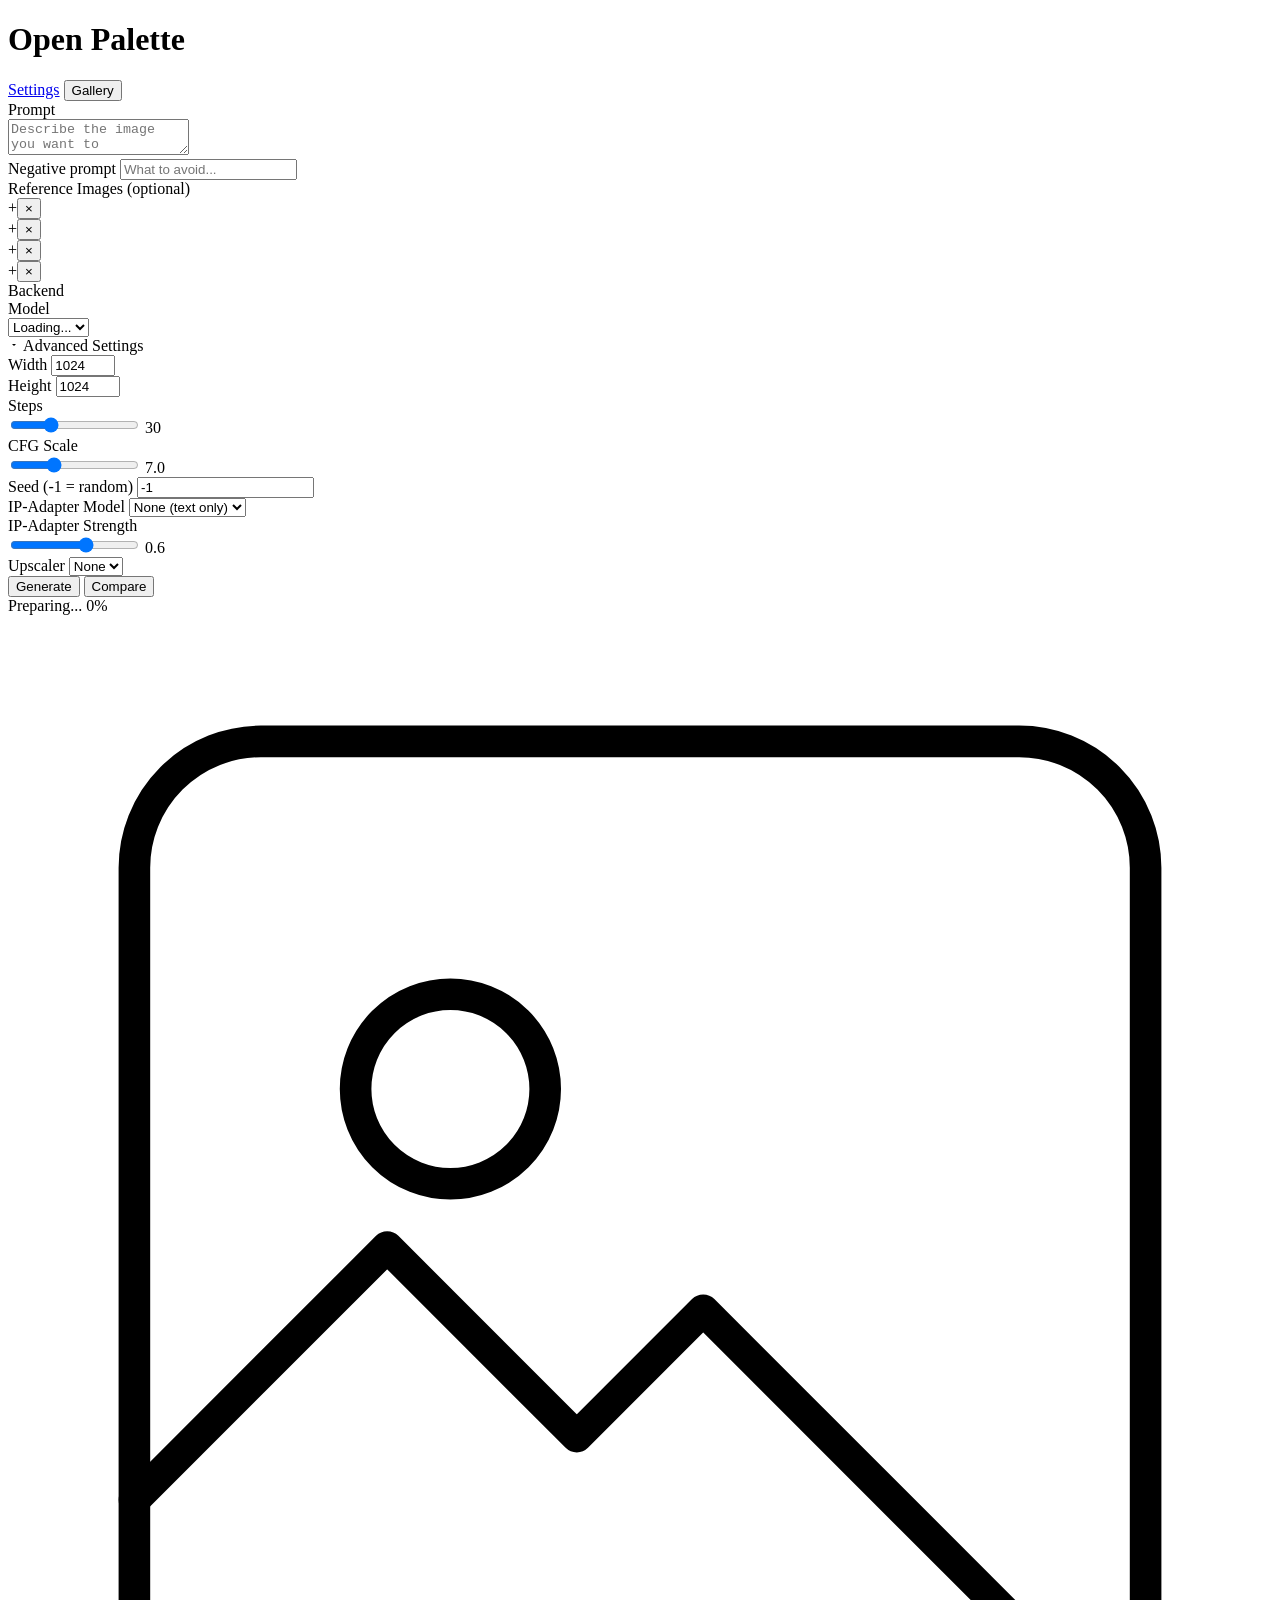
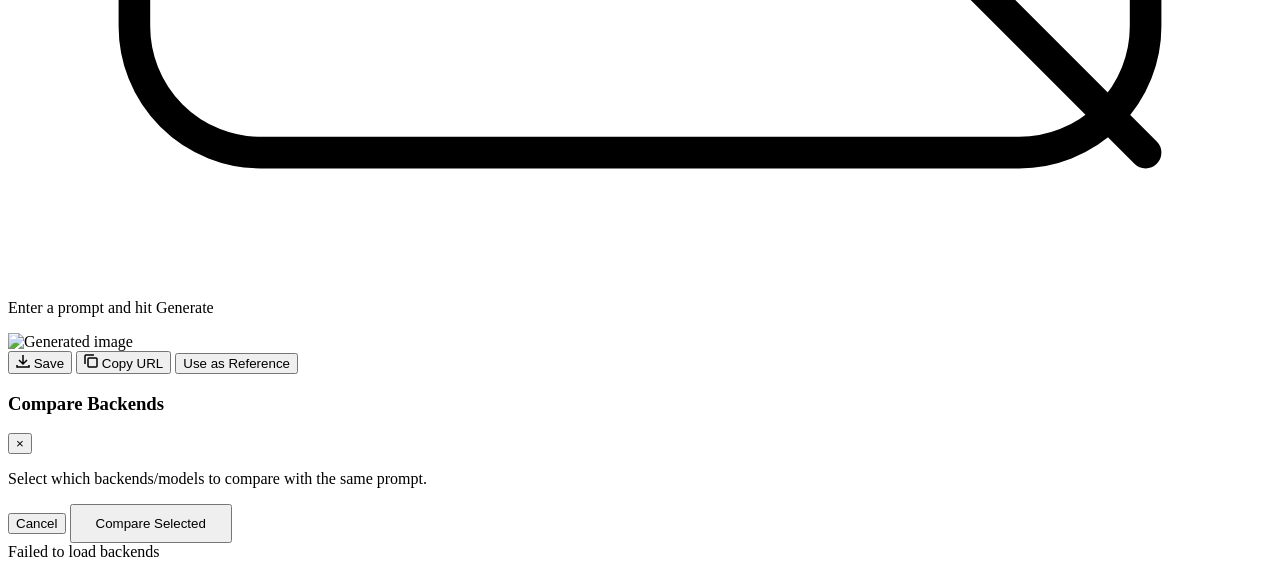
==== static/index.html @ a16de94a "Add settings page for API key management - New /settings page with collapsible backend sections - En" ====
<!DOCTYPE html>
<html lang="en">
<head>
  <meta charset="UTF-8">
  <meta name="viewport" content="width=device-width, initial-scale=1.0">
  <title>Open Palette</title>
  <link rel="stylesheet" href="/static/css/style.css">
</head>
<body>
  <div class="app">
    <header>
      <h1><span>Open</span> Palette</h1>
      <div class="header-actions">
        <a href="/settings" class="btn">Settings</a>
        <button class="btn" id="btn-gallery-toggle">Gallery</button>
      </div>
    </header>

    <aside class="sidebar">
      <!-- Prompt -->
      <div>
        <div class="section-title">Prompt</div>
        <div class="form-group">
          <textarea id="prompt" placeholder="Describe the image you want to generate..."></textarea>
        </div>
        <div class="form-group">
          <label>Negative prompt</label>
          <input type="text" id="negative-prompt" placeholder="What to avoid...">
        </div>
      </div>

      <!-- Reference Images -->
      <div>
        <div class="section-title">Reference Images (optional)</div>
        <div class="ref-images" id="ref-images">
          <div class="ref-slot" data-index="0"><span class="plus">+</span><button class="remove-ref">&times;</button></div>
          <div class="ref-slot" data-index="1"><span class="plus">+</span><button class="remove-ref">&times;</button></div>
          <div class="ref-slot" data-index="2"><span class="plus">+</span><button class="remove-ref">&times;</button></div>
          <div class="ref-slot" data-index="3"><span class="plus">+</span><button class="remove-ref">&times;</button></div>
        </div>
        <input type="file" id="ref-file-input" accept="image/*" hidden>
      </div>

      <!-- Backend Selection -->
      <div>
        <div class="section-title">Backend</div>
        <div class="backend-selector" id="backend-selector">
          <!-- Populated by JS -->
        </div>
      </div>

      <!-- Model Selection -->
      <div>
        <div class="section-title">Model</div>
        <div class="form-group">
          <select id="model-select">
            <option value="">Loading...</option>
          </select>
          <div class="model-info" id="model-info"></div>
        </div>
      </div>

      <!-- Advanced Settings -->
      <div>
        <div class="advanced-toggle" id="advanced-toggle">
          <svg width="12" height="12" viewBox="0 0 12 12" fill="currentColor"><path d="M4 5l2 2 2-2"/></svg>
          Advanced Settings
        </div>
        <div class="advanced-content" id="advanced-content">
          <div class="form-row">
            <div class="form-group">
              <label>Width</label>
              <input type="number" id="width" value="1024" step="64" min="256" max="2048">
            </div>
            <div class="form-group">
              <label>Height</label>
              <input type="number" id="height" value="1024" step="64" min="256" max="2048">
            </div>
          </div>
          <div class="form-group">
            <label>Steps</label>
            <div class="range-row">
              <input type="range" id="steps" min="1" max="100" value="30">
              <span class="range-value" id="steps-val">30</span>
            </div>
          </div>
          <div class="form-group">
            <label>CFG Scale</label>
            <div class="range-row">
              <input type="range" id="cfg-scale" min="1" max="20" step="0.5" value="7">
              <span class="range-value" id="cfg-val">7.0</span>
            </div>
          </div>
          <div class="form-group">
            <label>Seed (-1 = random)</label>
            <input type="number" id="seed" value="-1">
          </div>
          <div class="form-group">
            <label>IP-Adapter Model</label>
            <select id="ip-adapter-select">
              <option value="">None (text only)</option>
            </select>
          </div>
          <div class="form-group">
            <label>IP-Adapter Strength</label>
            <div class="range-row">
              <input type="range" id="ip-strength" min="0" max="1" step="0.05" value="0.6">
              <span class="range-value" id="ip-val">0.6</span>
            </div>
          </div>
          <div class="form-group">
            <label>Upscaler</label>
            <select id="upscaler-select">
              <option value="">None</option>
            </select>
          </div>
        </div>
      </div>

      <div class="generate-buttons">
        <button class="btn-generate" id="btn-generate">Generate</button>
        <button class="btn-compare" id="btn-compare">Compare</button>
      </div>
    </aside>

    <main class="main">
      <!-- Progress -->
      <div class="progress-container" id="progress">
        <div class="progress-header">
          <span class="progress-status" id="progress-status">Preparing...</span>
          <span class="progress-pct" id="progress-pct">0%</span>
        </div>
        <div class="progress-bar">
          <div class="progress-fill" id="progress-fill"></div>
        </div>
      </div>

      <!-- Result -->
      <div class="result-area">
        <div class="result-placeholder" id="placeholder">
          <svg viewBox="0 0 80 80" fill="none" xmlns="http://www.w3.org/2000/svg">
            <rect x="8" y="8" width="64" height="64" rx="8" stroke="currentColor" stroke-width="2"/>
            <circle cx="28" cy="30" r="6" stroke="currentColor" stroke-width="2"/>
            <path d="M8 56l16-16 12 12 8-8 28 28" stroke="currentColor" stroke-width="2" stroke-linecap="round" stroke-linejoin="round"/>
          </svg>
          <p>Enter a prompt and hit Generate</p>
        </div>
        <div class="result-image-container" id="result-container">
          <img id="result-image" alt="Generated image">
          <div class="result-actions">
            <button class="btn" id="btn-save">
              <svg width="14" height="14" viewBox="0 0 14 14" fill="none" stroke="currentColor" stroke-width="1.5"><path d="M7 1v9M3 6l4 4 4-4"/><path d="M1 11v2h12v-2"/></svg>
              Save
            </button>
            <button class="btn" id="btn-copy-url">
              <svg width="14" height="14" viewBox="0 0 14 14" fill="none" stroke="currentColor" stroke-width="1.5"><rect x="4" y="4" width="9" height="9" rx="1"/><path d="M1 10V2a1 1 0 011-1h8"/></svg>
              Copy URL
            </button>
            <button class="btn" id="btn-use-as-ref">Use as Reference</button>
          </div>
        </div>
      </div>

      <!-- Comparison results (replaces single result when comparing) -->
      <div class="compare-grid" id="compare-grid"></div>

      <!-- Gallery strip -->
      <div class="gallery-strip" id="gallery-strip"></div>
    </main>
  </div>

  <!-- Compare modal -->
  <div class="modal-overlay" id="compare-modal">
    <div class="modal">
      <div class="modal-header">
        <h3>Compare Backends</h3>
        <button class="modal-close" id="compare-modal-close">&times;</button>
      </div>
      <p class="modal-desc">Select which backends/models to compare with the same prompt.</p>
      <div class="compare-options" id="compare-options"></div>
      <div class="modal-footer">
        <button class="btn" id="compare-cancel">Cancel</button>
        <button class="btn-generate" id="compare-start" style="width:auto;padding:10px 24px;">Compare Selected</button>
      </div>
    </div>
  </div>

  <div class="toast-container" id="toasts"></div>

  <script src="/static/js/app.js"></script>
</body>
</html>
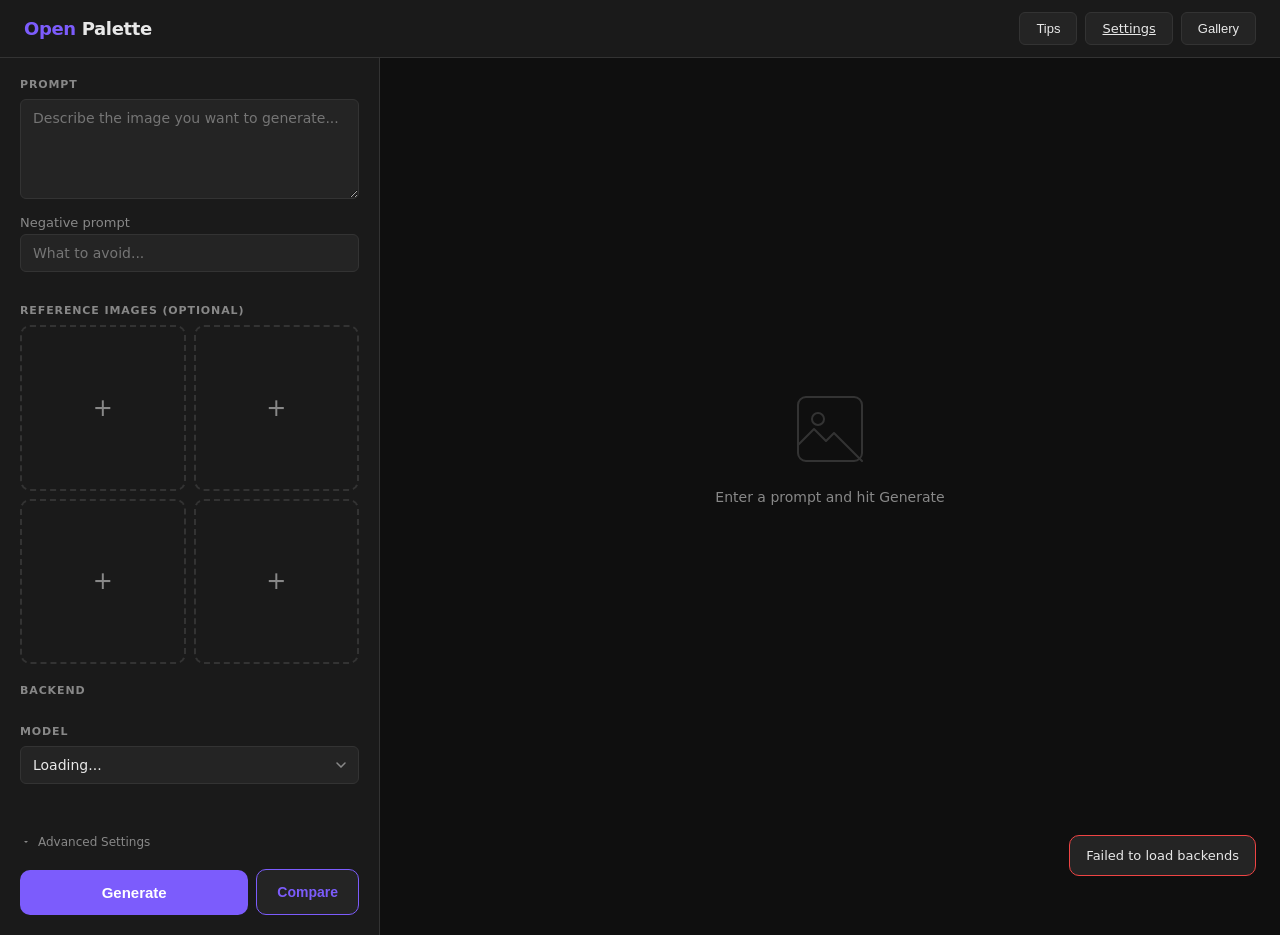
==== commit c4caef04: "Add per-model defaults and tips guide - Each model has optimal resolution, steps, and CFG auto-appli" ====
--- a/static/index.html
+++ b/static/index.html
@@ -11,6 +11,7 @@
     <header>
       <h1><span>Open</span> Palette</h1>
       <div class="header-actions">
+        <button class="btn" id="btn-tips">Tips</button>
         <a href="/settings" class="btn">Settings</a>
         <button class="btn" id="btn-gallery-toggle">Gallery</button>
       </div>
@@ -185,6 +186,67 @@
     </div>
   </div>
 
+  <!-- Tips modal -->
+  <div class="modal-overlay" id="tips-modal">
+    <div class="modal" style="max-width:620px">
+      <div class="modal-header">
+        <h3>Image Generation Tips</h3>
+        <button class="modal-close" id="tips-modal-close">&times;</button>
+      </div>
+      <div style="font-size:13px;line-height:1.7;color:var(--text-dim)">
+        <h4 style="color:var(--text);margin:12px 0 6px">Resolution Matters Most</h4>
+        <p>Each model was trained at a specific resolution. Using the wrong size produces artifacts, blurry images, or repeated patterns.</p>
+        <table style="width:100%;margin:10px 0;font-size:12px;border-collapse:collapse">
+          <tr style="border-bottom:1px solid var(--border)">
+            <th style="text-align:left;padding:6px">Model</th>
+            <th style="text-align:left;padding:6px">Best Size</th>
+            <th style="text-align:left;padding:6px">Steps</th>
+            <th style="text-align:left;padding:6px">CFG</th>
+          </tr>
+          <tr style="border-bottom:1px solid var(--border)">
+            <td style="padding:6px">SD 1.5</td><td style="padding:6px">512x512</td><td style="padding:6px">20-30</td><td style="padding:6px">7</td>
+          </tr>
+          <tr style="border-bottom:1px solid var(--border)">
+            <td style="padding:6px">SDXL / Juggernaut / RealVis</td><td style="padding:6px">1024x1024</td><td style="padding:6px">25-35</td><td style="padding:6px">5-7</td>
+          </tr>
+          <tr style="border-bottom:1px solid var(--border)">
+            <td style="padding:6px">Gemini (Nano Banana)</td><td style="padding:6px">any up to 1024</td><td style="padding:6px">ignored</td><td style="padding:6px">ignored</td>
+          </tr>
+        </table>
+
+        <h4 style="color:var(--text);margin:12px 0 6px">Prompt Tips</h4>
+        <ul style="padding-left:18px">
+          <li><strong>Be specific:</strong> "a tabby cat sitting on a windowsill, morning light, soft focus" beats "a cat"</li>
+          <li><strong>Style keywords:</strong> Add "photorealistic", "digital painting", "watercolor", "cinematic lighting" etc.</li>
+          <li><strong>Negative prompt:</strong> Use to remove common problems — "blurry, low quality, text, watermark, deformed hands"</li>
+          <li><strong>Quality boosters:</strong> "highly detailed, 8k, sharp focus, professional photography"</li>
+        </ul>
+
+        <h4 style="color:var(--text);margin:12px 0 6px">CFG Scale Guide</h4>
+        <ul style="padding-left:18px">
+          <li><strong>1-4:</strong> Creative, loose interpretation of prompt</li>
+          <li><strong>5-7:</strong> Balanced — follows prompt while staying natural (recommended)</li>
+          <li><strong>8-12:</strong> Strict prompt following, can look over-processed</li>
+          <li><strong>13+:</strong> Usually too high — saturated colours, artifacts</li>
+        </ul>
+
+        <h4 style="color:var(--text);margin:12px 0 6px">Model Strengths</h4>
+        <ul style="padding-left:18px">
+          <li><strong>SD 1.5:</strong> Fast, lightweight. Good for stylised art and quick iterations</li>
+          <li><strong>SDXL Base:</strong> All-rounder. Better detail and composition than SD 1.5</li>
+          <li><strong>Juggernaut XL:</strong> Photorealism specialist. Skin, materials, lighting</li>
+          <li><strong>RealVisXL:</strong> Portrait and scene realism. Lower CFG (4.5-6) for natural look</li>
+          <li><strong>Nano Banana:</strong> Best prompt understanding. Handles complex scenes well</li>
+        </ul>
+
+        <h4 style="color:var(--text);margin:12px 0 6px">Reference Images</h4>
+        <p>Upload 1-4 reference images to guide the style/composition. Works with ComfyUI (IP-Adapter) and Gemini (native multimodal). Set IP-Adapter strength 0.3-0.6 for subtle influence, 0.7+ for strong style matching.</p>
+
+        <p style="margin-top:12px;color:var(--accent)">Settings auto-adjust when you switch models. Override in Advanced Settings if needed.</p>
+      </div>
+    </div>
+  </div>
+
   <div class="toast-container" id="toasts"></div>
 
   <script src="/static/js/app.js"></script>
--- a/static/css/style.css
+++ b/static/css/style.css
@@ -0,0 +1,703 @@
+:root {
+  --bg: #0f0f0f;
+  --surface: #1a1a1a;
+  --surface-2: #242424;
+  --surface-3: #2e2e2e;
+  --border: #333;
+  --text: #e8e8e8;
+  --text-dim: #888;
+  --accent: #7c5cfc;
+  --accent-hover: #9478ff;
+  --accent-dim: rgba(124, 92, 252, 0.15);
+  --success: #34d399;
+  --error: #ef4444;
+  --warning: #f59e0b;
+  --radius: 10px;
+  --radius-sm: 6px;
+}
+
+* { margin: 0; padding: 0; box-sizing: border-box; }
+
+body {
+  font-family: -apple-system, BlinkMacSystemFont, 'Segoe UI', system-ui, sans-serif;
+  background: var(--bg);
+  color: var(--text);
+  min-height: 100vh;
+}
+
+/* Layout */
+.app {
+  display: grid;
+  grid-template-columns: 380px 1fr;
+  grid-template-rows: auto 1fr;
+  min-height: 100vh;
+}
+
+header {
+  grid-column: 1 / -1;
+  display: flex;
+  align-items: center;
+  justify-content: space-between;
+  padding: 12px 24px;
+  background: var(--surface);
+  border-bottom: 1px solid var(--border);
+}
+
+header h1 {
+  font-size: 18px;
+  font-weight: 600;
+  letter-spacing: -0.02em;
+}
+
+header h1 span { color: var(--accent); }
+
+.header-actions {
+  display: flex;
+  gap: 8px;
+  align-items: center;
+}
+
+/* Sidebar */
+.sidebar {
+  background: var(--surface);
+  border-right: 1px solid var(--border);
+  padding: 20px;
+  overflow-y: auto;
+  display: flex;
+  flex-direction: column;
+  gap: 20px;
+}
+
+.section-title {
+  font-size: 11px;
+  font-weight: 600;
+  text-transform: uppercase;
+  letter-spacing: 0.08em;
+  color: var(--text-dim);
+  margin-bottom: 8px;
+}
+
+/* Form controls */
+label {
+  display: block;
+  font-size: 13px;
+  font-weight: 500;
+  margin-bottom: 4px;
+  color: var(--text-dim);
+}
+
+textarea, input[type="text"], input[type="number"], select {
+  width: 100%;
+  padding: 10px 12px;
+  background: var(--surface-2);
+  border: 1px solid var(--border);
+  border-radius: var(--radius-sm);
+  color: var(--text);
+  font-size: 14px;
+  font-family: inherit;
+  transition: border-color 0.15s;
+}
+
+textarea:focus, input:focus, select:focus {
+  outline: none;
+  border-color: var(--accent);
+}
+
+textarea {
+  resize: vertical;
+  min-height: 100px;
+}
+
+select {
+  cursor: pointer;
+  appearance: none;
+  background-image: url("data:image/svg+xml,%3Csvg width='10' height='6' viewBox='0 0 10 6' fill='none' xmlns='http://www.w3.org/2000/svg'%3E%3Cpath d='M1 1L5 5L9 1' stroke='%23888' stroke-width='1.5' stroke-linecap='round'/%3E%3C/svg%3E");
+  background-repeat: no-repeat;
+  background-position: right 12px center;
+  padding-right: 32px;
+}
+
+.form-row {
+  display: flex;
+  gap: 10px;
+}
+
+.form-row > * { flex: 1; }
+
+.form-group { margin-bottom: 12px; }
+
+/* Reference images */
+.ref-images {
+  display: grid;
+  grid-template-columns: repeat(2, 1fr);
+  gap: 8px;
+}
+
+.ref-slot {
+  aspect-ratio: 1;
+  border: 2px dashed var(--border);
+  border-radius: var(--radius);
+  display: flex;
+  align-items: center;
+  justify-content: center;
+  cursor: pointer;
+  position: relative;
+  overflow: hidden;
+  transition: border-color 0.15s, background 0.15s;
+}
+
+.ref-slot:hover {
+  border-color: var(--accent);
+  background: var(--accent-dim);
+}
+
+.ref-slot.has-image { border-style: solid; }
+
+.ref-slot img {
+  width: 100%;
+  height: 100%;
+  object-fit: cover;
+}
+
+.ref-slot .remove-ref {
+  position: absolute;
+  top: 4px;
+  right: 4px;
+  width: 22px;
+  height: 22px;
+  border-radius: 50%;
+  background: rgba(0,0,0,0.7);
+  color: white;
+  border: none;
+  cursor: pointer;
+  font-size: 14px;
+  display: none;
+  align-items: center;
+  justify-content: center;
+  line-height: 1;
+}
+
+.ref-slot.has-image .remove-ref { display: flex; }
+
+.ref-slot .plus {
+  font-size: 24px;
+  color: var(--text-dim);
+}
+
+/* Backend selector */
+.backend-selector {
+  display: flex;
+  flex-wrap: wrap;
+  gap: 6px;
+}
+
+.backend-chip {
+  padding: 5px 12px;
+  border-radius: 20px;
+  border: 1px solid var(--border);
+  background: var(--surface-2);
+  color: var(--text-dim);
+  font-size: 12px;
+  cursor: pointer;
+  transition: all 0.15s;
+  display: flex;
+  align-items: center;
+  gap: 4px;
+}
+
+.backend-chip:hover { border-color: var(--accent); color: var(--text); }
+.backend-chip.active { border-color: var(--accent); background: var(--accent-dim); color: var(--accent); }
+
+.backend-chip .dot {
+  width: 6px;
+  height: 6px;
+  border-radius: 50%;
+}
+
+.backend-chip .dot.local { background: var(--success); }
+.backend-chip .dot.free { background: var(--warning); }
+.backend-chip .dot.paid { background: var(--error); }
+
+/* Generate button */
+.btn-generate {
+  width: 100%;
+  padding: 14px;
+  background: var(--accent);
+  color: white;
+  border: none;
+  border-radius: var(--radius);
+  font-size: 15px;
+  font-weight: 600;
+  cursor: pointer;
+  transition: background 0.15s, transform 0.1s;
+  margin-top: auto;
+}
+
+.btn-generate:hover { background: var(--accent-hover); }
+.btn-generate:active { transform: scale(0.98); }
+.btn-generate:disabled { opacity: 0.5; cursor: not-allowed; }
+
+/* Main canvas area */
+.main {
+  display: flex;
+  flex-direction: column;
+  padding: 24px;
+  gap: 20px;
+  overflow-y: auto;
+}
+
+/* Progress bar */
+.progress-container {
+  display: none;
+  background: var(--surface);
+  border-radius: var(--radius);
+  padding: 16px 20px;
+  border: 1px solid var(--border);
+}
+
+.progress-container.active { display: block; }
+
+.progress-header {
+  display: flex;
+  justify-content: space-between;
+  margin-bottom: 10px;
+  font-size: 13px;
+}
+
+.progress-status { color: var(--text-dim); }
+.progress-pct { color: var(--accent); font-weight: 600; }
+
+.progress-bar {
+  height: 4px;
+  background: var(--surface-3);
+  border-radius: 2px;
+  overflow: hidden;
+}
+
+.progress-fill {
+  height: 100%;
+  background: var(--accent);
+  border-radius: 2px;
+  transition: width 0.3s ease;
+  width: 0%;
+}
+
+/* Result display */
+.result-area {
+  flex: 1;
+  display: flex;
+  align-items: center;
+  justify-content: center;
+  position: relative;
+}
+
+.result-placeholder {
+  text-align: center;
+  color: var(--text-dim);
+}
+
+.result-placeholder svg {
+  width: 80px;
+  height: 80px;
+  margin-bottom: 16px;
+  opacity: 0.3;
+}
+
+.result-placeholder p { font-size: 14px; }
+
+.result-image-container {
+  position: relative;
+  max-width: 100%;
+  max-height: 100%;
+  display: none;
+}
+
+.result-image-container.visible { display: block; }
+
+.result-image-container img {
+  max-width: 100%;
+  max-height: calc(100vh - 250px);
+  border-radius: var(--radius);
+  box-shadow: 0 8px 32px rgba(0,0,0,0.4);
+}
+
+.result-actions {
+  display: flex;
+  gap: 8px;
+  margin-top: 12px;
+  justify-content: center;
+}
+
+.btn {
+  padding: 8px 16px;
+  border-radius: var(--radius-sm);
+  border: 1px solid var(--border);
+  background: var(--surface-2);
+  color: var(--text);
+  font-size: 13px;
+  cursor: pointer;
+  transition: all 0.15s;
+  display: flex;
+  align-items: center;
+  gap: 6px;
+}
+
+.btn:hover { border-color: var(--accent); background: var(--accent-dim); }
+
+.btn-icon {
+  width: 32px;
+  height: 32px;
+  padding: 0;
+  display: flex;
+  align-items: center;
+  justify-content: center;
+  border-radius: 50%;
+}
+
+/* Gallery strip */
+.gallery-strip {
+  display: flex;
+  gap: 8px;
+  padding: 12px 0;
+  overflow-x: auto;
+  min-height: 80px;
+}
+
+.gallery-strip::-webkit-scrollbar { height: 4px; }
+.gallery-strip::-webkit-scrollbar-track { background: transparent; }
+.gallery-strip::-webkit-scrollbar-thumb { background: var(--border); border-radius: 2px; }
+
+.gallery-thumb {
+  width: 64px;
+  height: 64px;
+  border-radius: var(--radius-sm);
+  overflow: hidden;
+  cursor: pointer;
+  border: 2px solid transparent;
+  flex-shrink: 0;
+  transition: border-color 0.15s;
+}
+
+.gallery-thumb:hover { border-color: var(--accent); }
+.gallery-thumb.active { border-color: var(--accent); }
+.gallery-thumb img { width: 100%; height: 100%; object-fit: cover; }
+
+/* Advanced settings toggle */
+.advanced-toggle {
+  display: flex;
+  align-items: center;
+  gap: 6px;
+  font-size: 12px;
+  color: var(--text-dim);
+  cursor: pointer;
+  user-select: none;
+}
+
+.advanced-toggle:hover { color: var(--text); }
+
+.advanced-content {
+  display: none;
+  padding-top: 10px;
+}
+
+.advanced-content.open { display: block; }
+
+/* Range input */
+input[type="range"] {
+  width: 100%;
+  accent-color: var(--accent);
+}
+
+.range-row {
+  display: flex;
+  align-items: center;
+  gap: 8px;
+}
+
+.range-row input[type="range"] { flex: 1; }
+.range-value { font-size: 12px; color: var(--text-dim); min-width: 32px; text-align: right; }
+
+/* Toast notifications */
+.toast-container {
+  position: fixed;
+  bottom: 24px;
+  right: 24px;
+  display: flex;
+  flex-direction: column;
+  gap: 8px;
+  z-index: 1000;
+}
+
+.toast {
+  padding: 12px 16px;
+  background: var(--surface-2);
+  border: 1px solid var(--border);
+  border-radius: var(--radius);
+  font-size: 13px;
+  animation: slideIn 0.2s ease;
+  max-width: 320px;
+}
+
+.toast.error { border-color: var(--error); }
+.toast.success { border-color: var(--success); }
+
+@keyframes slideIn {
+  from { transform: translateY(10px); opacity: 0; }
+  to { transform: translateY(0); opacity: 1; }
+}
+
+/* Responsive */
+@media (max-width: 768px) {
+  .app {
+    grid-template-columns: 1fr;
+    grid-template-rows: auto auto 1fr;
+  }
+  .sidebar {
+    border-right: none;
+    border-bottom: 1px solid var(--border);
+    max-height: 50vh;
+  }
+}
+
+/* Model info badge */
+.model-info {
+  display: inline-flex;
+  align-items: center;
+  gap: 4px;
+  font-size: 11px;
+  color: var(--text-dim);
+  margin-top: 2px;
+}
+
+.model-info .vram { color: var(--warning); }
+
+.model-info .model-tip {
+  display: block;
+  margin-top: 6px;
+  font-size: 11px;
+  line-height: 1.5;
+  color: var(--text-dim);
+  padding: 6px 8px;
+  background: var(--surface-2);
+  border-radius: var(--radius-sm);
+  border-left: 2px solid var(--accent);
+}
+
+/* Generate buttons row */
+.generate-buttons {
+  display: flex;
+  gap: 8px;
+  margin-top: auto;
+}
+
+.generate-buttons .btn-generate { flex: 1; }
+
+.btn-compare {
+  padding: 14px 20px;
+  background: var(--surface-2);
+  color: var(--accent);
+  border: 1px solid var(--accent);
+  border-radius: var(--radius);
+  font-size: 14px;
+  font-weight: 600;
+  cursor: pointer;
+  transition: background 0.15s;
+  white-space: nowrap;
+}
+
+.btn-compare:hover { background: var(--accent-dim); }
+.btn-compare:disabled { opacity: 0.5; cursor: not-allowed; }
+
+/* Compare grid */
+.compare-grid {
+  display: none;
+  grid-template-columns: repeat(auto-fit, minmax(280px, 1fr));
+  gap: 16px;
+  width: 100%;
+}
+
+.compare-grid.active {
+  display: grid;
+}
+
+.compare-card {
+  background: var(--surface);
+  border: 1px solid var(--border);
+  border-radius: var(--radius);
+  overflow: hidden;
+  display: flex;
+  flex-direction: column;
+}
+
+.compare-card-header {
+  padding: 10px 14px;
+  background: var(--surface-2);
+  border-bottom: 1px solid var(--border);
+  display: flex;
+  justify-content: space-between;
+  align-items: center;
+}
+
+.compare-card-header .backend-name {
+  font-size: 13px;
+  font-weight: 600;
+}
+
+.compare-card-header .model-name {
+  font-size: 11px;
+  color: var(--text-dim);
+}
+
+.compare-card-header .dot {
+  width: 6px;
+  height: 6px;
+  border-radius: 50%;
+  display: inline-block;
+  margin-right: 6px;
+}
+
+.compare-card-body {
+  padding: 12px;
+  flex: 1;
+  display: flex;
+  align-items: center;
+  justify-content: center;
+  min-height: 200px;
+  position: relative;
+}
+
+.compare-card-body img {
+  max-width: 100%;
+  border-radius: var(--radius-sm);
+}
+
+.compare-card-body .compare-loading {
+  text-align: center;
+  color: var(--text-dim);
+  font-size: 13px;
+}
+
+.compare-card-body .compare-progress {
+  width: 100%;
+}
+
+.compare-card-body .compare-progress .progress-bar {
+  margin-top: 8px;
+}
+
+.compare-card-body .compare-error {
+  color: var(--error);
+  font-size: 12px;
+  text-align: center;
+  padding: 8px;
+}
+
+.compare-card-footer {
+  padding: 8px 12px;
+  border-top: 1px solid var(--border);
+  display: flex;
+  justify-content: center;
+  gap: 6px;
+}
+
+.compare-card-footer .btn { font-size: 11px; padding: 4px 10px; }
+
+/* Modal */
+.modal-overlay {
+  display: none;
+  position: fixed;
+  inset: 0;
+  background: rgba(0,0,0,0.6);
+  z-index: 900;
+  align-items: center;
+  justify-content: center;
+}
+
+.modal-overlay.active { display: flex; }
+
+.modal {
+  background: var(--surface);
+  border: 1px solid var(--border);
+  border-radius: var(--radius);
+  padding: 24px;
+  max-width: 520px;
+  width: 90%;
+  max-height: 80vh;
+  overflow-y: auto;
+}
+
+.modal-header {
+  display: flex;
+  justify-content: space-between;
+  align-items: center;
+  margin-bottom: 8px;
+}
+
+.modal-header h3 { font-size: 16px; }
+
+.modal-close {
+  background: none;
+  border: none;
+  color: var(--text-dim);
+  font-size: 20px;
+  cursor: pointer;
+}
+
+.modal-desc {
+  font-size: 13px;
+  color: var(--text-dim);
+  margin-bottom: 16px;
+}
+
+.compare-options {
+  display: flex;
+  flex-direction: column;
+  gap: 8px;
+  margin-bottom: 20px;
+}
+
+.compare-option {
+  display: flex;
+  align-items: center;
+  gap: 10px;
+  padding: 10px 12px;
+  background: var(--surface-2);
+  border: 1px solid var(--border);
+  border-radius: var(--radius-sm);
+  cursor: pointer;
+  transition: all 0.15s;
+}
+
+.compare-option:hover { border-color: var(--accent); }
+.compare-option.selected { border-color: var(--accent); background: var(--accent-dim); }
+.compare-option.disabled { opacity: 0.4; cursor: not-allowed; }
+
+.compare-option input[type="checkbox"] { accent-color: var(--accent); }
+
+.compare-option .opt-label {
+  flex: 1;
+  font-size: 13px;
+}
+
+.compare-option .opt-model {
+  font-size: 11px;
+  color: var(--text-dim);
+}
+
+.compare-option .opt-type {
+  font-size: 10px;
+  padding: 2px 8px;
+  border-radius: 10px;
+  text-transform: uppercase;
+  font-weight: 600;
+}
+
+.opt-type.local { background: rgba(52, 211, 153, 0.15); color: var(--success); }
+.opt-type.free { background: rgba(245, 158, 11, 0.15); color: var(--warning); }
+.opt-type.paid { background: rgba(239, 68, 68, 0.15); color: var(--error); }
+
+.modal-footer {
+  display: flex;
+  justify-content: flex-end;
+  gap: 8px;
+}
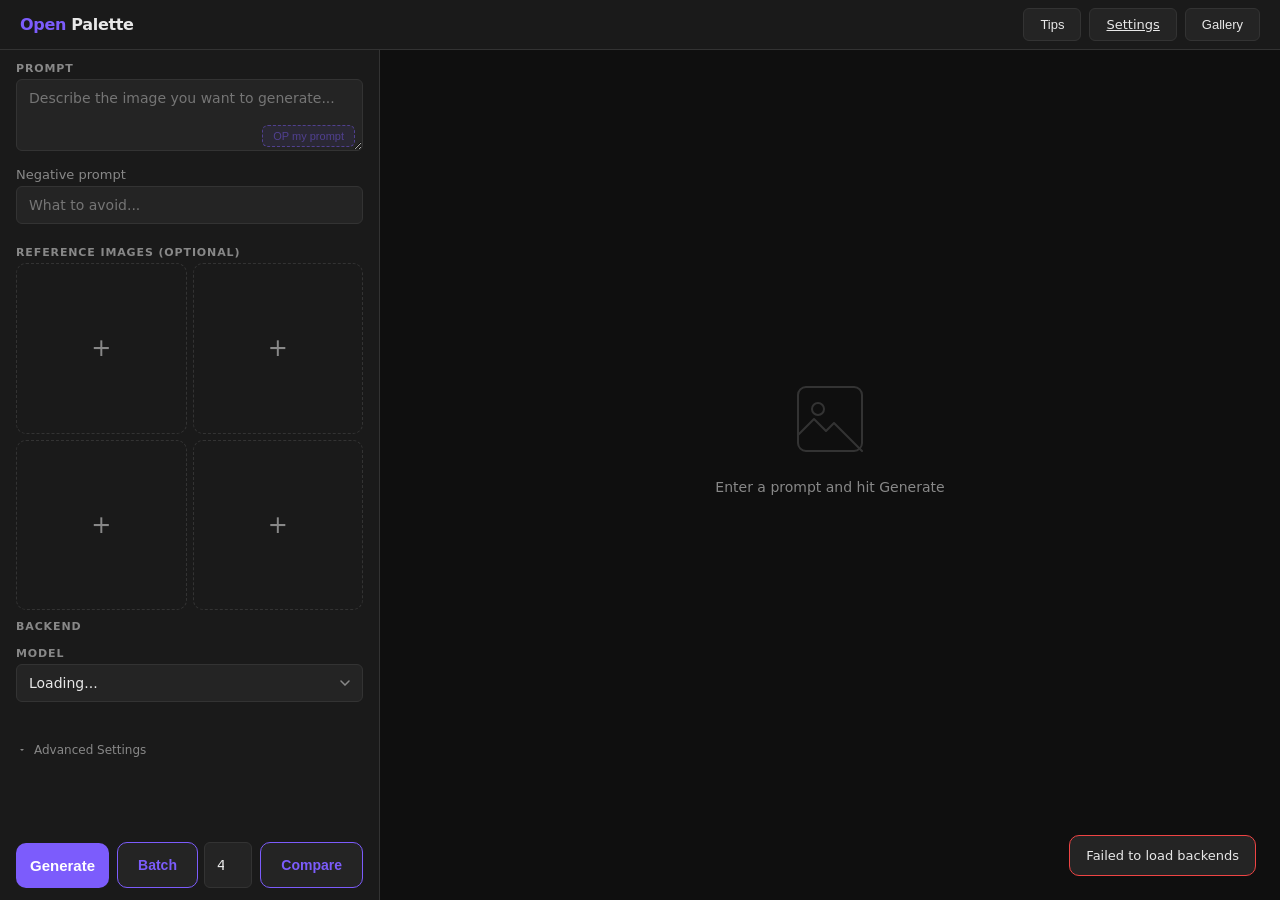
==== commit 9bb8ff66: "Add compare modal filters and deer OP comparison Compare modal now defaults to none selected with fi" ====
--- a/static/index.html
+++ b/static/index.html
@@ -21,8 +21,9 @@
       <!-- Prompt -->
       <div>
         <div class="section-title">Prompt</div>
-        <div class="form-group">
+        <div class="form-group prompt-group">
           <textarea id="prompt" placeholder="Describe the image you want to generate..."></textarea>
+          <button class="btn btn-op-prompt" id="btn-op-prompt" disabled title="Enhance prompt with local AI">OP my prompt</button>
         </div>
         <div class="form-group">
           <label>Negative prompt</label>
@@ -97,6 +98,26 @@
             <input type="number" id="seed" value="-1">
           </div>
           <div class="form-group">
+            <label>LoRA Style</label>
+            <select id="lora-select">
+              <option value="">None</option>
+            </select>
+          </div>
+          <div class="form-group">
+            <label>LoRA Model Strength</label>
+            <div class="range-row">
+              <input type="range" id="lora-strength" min="0" max="1.5" step="0.05" value="1.0">
+              <span class="range-value" id="lora-val">1.00</span>
+            </div>
+          </div>
+          <div class="form-group">
+            <label>LoRA CLIP Strength</label>
+            <div class="range-row">
+              <input type="range" id="lora-clip-strength" min="0" max="1.5" step="0.05" value="0.6">
+              <span class="range-value" id="lora-clip-val">0.60</span>
+            </div>
+          </div>
+          <div class="form-group">
             <label>IP-Adapter Model</label>
             <select id="ip-adapter-select">
               <option value="">None (text only)</option>
@@ -120,6 +141,10 @@
 
       <div class="generate-buttons">
         <button class="btn-generate" id="btn-generate">Generate</button>
+        <div class="batch-row">
+          <button class="btn-compare" id="btn-batch">Batch</button>
+          <input type="number" id="batch-count" min="2" max="20" value="4" class="batch-count-input" title="Number of images">
+        </div>
         <button class="btn-compare" id="btn-compare">Compare</button>
       </div>
     </aside>
@@ -178,6 +203,13 @@
         <button class="modal-close" id="compare-modal-close">&times;</button>
       </div>
       <p class="modal-desc">Select which backends/models to compare with the same prompt.</p>
+      <div class="compare-filters">
+        <button class="btn btn-filter" data-filter="local">All Local</button>
+        <button class="btn btn-filter" data-filter="free">All Free</button>
+        <button class="btn btn-filter" data-filter="paid">All Paid</button>
+        <button class="btn btn-filter" data-filter="all">All</button>
+        <button class="btn btn-filter" data-filter="none">Clear</button>
+      </div>
       <div class="compare-options" id="compare-options"></div>
       <div class="modal-footer">
         <button class="btn" id="compare-cancel">Cancel</button>
--- a/static/css/style.css
+++ b/static/css/style.css
@@ -30,7 +30,8 @@
   display: grid;
   grid-template-columns: 380px 1fr;
   grid-template-rows: auto 1fr;
-  min-height: 100vh;
+  height: 100vh;
+  overflow: hidden;
 }
 
 header {
@@ -65,7 +66,8 @@
   overflow-y: auto;
   display: flex;
   flex-direction: column;
-  gap: 20px;
+  gap: 16px;
+  min-height: 0; /* allow shrinking within grid */
 }
 
 .section-title {
@@ -105,7 +107,7 @@
 
 textarea {
   resize: vertical;
-  min-height: 100px;
+  min-height: 72px;
 }
 
 select {
@@ -241,9 +243,10 @@
 .main {
   display: flex;
   flex-direction: column;
-  padding: 24px;
-  gap: 20px;
+  padding: 16px 24px;
+  gap: 12px;
   overflow-y: auto;
+  min-height: 0; /* allow shrinking within grid */
 }
 
 /* Progress bar */
@@ -316,9 +319,10 @@
 
 .result-image-container img {
   max-width: 100%;
-  max-height: calc(100vh - 250px);
+  max-height: calc(100vh - 300px);
   border-radius: var(--radius);
   box-shadow: 0 8px 32px rgba(0,0,0,0.4);
+  object-fit: contain;
 }
 
 .result-actions {
@@ -358,9 +362,11 @@
 .gallery-strip {
   display: flex;
   gap: 8px;
-  padding: 12px 0;
+  padding: 8px 0;
   overflow-x: auto;
-  min-height: 80px;
+  min-height: 64px;
+  flex-shrink: 0;
+  margin-top: auto;
 }
 
 .gallery-strip::-webkit-scrollbar { height: 4px; }
@@ -394,6 +400,8 @@
 }
 
 .advanced-toggle:hover { color: var(--text); }
+.advanced-toggle svg { transition: transform 0.2s; }
+.advanced-toggle.open svg { transform: rotate(180deg); }
 
 .advanced-content {
   display: none;
@@ -446,17 +454,87 @@
   to { transform: translateY(0); opacity: 1; }
 }
 
-/* Responsive */
+/* Batch button row */
+.batch-row {
+  display: flex;
+  gap: 6px;
+  align-items: stretch;
+}
+.batch-row .btn-compare { flex: 1; }
+.batch-count-input {
+  width: 52px;
+  text-align: center;
+  border: 1px solid var(--border);
+  border-radius: var(--radius);
+  background: var(--surface);
+  color: var(--text);
+  font-size: 13px;
+  padding: 0 4px;
+}
+
+/* Responsive — mobile */
 @media (max-width: 768px) {
   .app {
     grid-template-columns: 1fr;
-    grid-template-rows: auto auto 1fr;
+    grid-template-rows: auto 1fr;
+    height: auto;
+    min-height: 100vh;
+    min-height: 100dvh;
+    overflow: auto;
   }
+  header {
+    position: sticky;
+    top: 0;
+    z-index: 10;
+    backdrop-filter: blur(8px);
+  }
+  header h1 { font-size: 15px; }
+  .header-actions .btn { font-size: 11px; padding: 4px 8px; }
   .sidebar {
     border-right: none;
     border-bottom: 1px solid var(--border);
-    max-height: 50vh;
+    max-height: none;
+    overflow-y: auto;
+    padding: 12px 16px;
   }
+  /* Show everything on mobile — no collapse */
+  .sidebar .advanced-content { display: block; }
+  .sidebar .advanced-toggle { display: none; }
+
+  /* Generate buttons sticky on mobile */
+  .generate-buttons {
+    position: sticky;
+    bottom: 0;
+    background: var(--bg);
+    padding: 8px 0;
+    z-index: 5;
+    border-top: 1px solid var(--border);
+  }
+
+  /* Compare grid responsive */
+  .compare-grid { grid-template-columns: 1fr !important; }
+  .compare-card img { max-height: 60vh; }
+
+  /* Gallery strip compact */
+  .gallery-strip { height: 60px; }
+  .gallery-strip img { height: 50px; width: 50px; }
+
+  /* Modal full-screen on mobile */
+  .modal { width: 95%; max-height: 85vh; overflow-y: auto; }
+
+  /* Ref images smaller */
+  .ref-images { grid-template-columns: repeat(4, 1fr); gap: 4px; }
+  .ref-slot { min-height: 50px; }
+}
+
+/* Compact sidebar on short screens */
+@media (max-height: 900px) {
+  .sidebar { padding: 12px 16px; gap: 10px; }
+  .section-title { margin-bottom: 4px; }
+  .ref-images { gap: 6px; }
+  .ref-slot { border-width: 1px; }
+  header { padding: 8px 20px; }
+  header h1 { font-size: 16px; }
 }
 
 /* Model info badge */
@@ -488,6 +566,11 @@
   display: flex;
   gap: 8px;
   margin-top: auto;
+  flex-shrink: 0;
+  padding-top: 8px;
+  position: sticky;
+  bottom: 0;
+  background: var(--surface);
 }
 
 .generate-buttons .btn-generate { flex: 1; }
@@ -696,8 +779,111 @@
 .opt-type.free { background: rgba(245, 158, 11, 0.15); color: var(--warning); }
 .opt-type.paid { background: rgba(239, 68, 68, 0.15); color: var(--error); }
 
+.compare-filters {
+  display: flex;
+  gap: 6px;
+  margin-bottom: 12px;
+  flex-wrap: wrap;
+}
+.btn-filter {
+  font-size: 11px;
+  padding: 4px 10px;
+  background: var(--surface-2);
+  color: var(--text-dim);
+  border: 1px solid var(--border);
+  border-radius: var(--radius-sm, 6px);
+  cursor: pointer;
+}
+.btn-filter:hover {
+  color: var(--text);
+  border-color: var(--accent);
+}
+
 .modal-footer {
   display: flex;
   justify-content: flex-end;
   gap: 8px;
 }
+
+/* --- OP My Prompt button --- */
+.prompt-group {
+  position: relative;
+}
+.btn-op-prompt {
+  position: absolute;
+  bottom: 8px;
+  right: 8px;
+  font-size: 11px;
+  padding: 4px 10px;
+  background: var(--accent-dim);
+  color: var(--accent);
+  border: 1px solid var(--accent);
+  border-radius: var(--radius-sm, 6px);
+  cursor: pointer;
+  transition: all 0.15s;
+}
+.btn-op-prompt:hover:not(:disabled) {
+  background: var(--accent);
+  color: #fff;
+}
+.btn-op-prompt:disabled {
+  opacity: 0.3;
+  cursor: not-allowed;
+}
+.btn-op-prompt.unavailable {
+  opacity: 0.5;
+  border-style: dashed;
+  cursor: pointer;
+}
+.btn-op-prompt.unavailable:hover {
+  background: var(--surface-2);
+  color: var(--text-dim);
+}
+
+/* --- Scores panel --- */
+.scores-panel {
+  margin-top: 6px;
+}
+.scores-toggle {
+  font-size: 11px;
+  padding: 2px 8px;
+  background: var(--surface-2);
+  color: var(--text-dim);
+  border: 1px solid var(--border);
+  border-radius: var(--radius-sm, 6px);
+  cursor: pointer;
+}
+.scores-toggle:hover {
+  color: var(--text);
+  border-color: var(--accent);
+}
+.scores-detail {
+  margin-top: 4px;
+  padding: 6px 8px;
+  background: var(--surface);
+  border: 1px solid var(--border);
+  border-radius: var(--radius-sm, 6px);
+  font-size: 11px;
+}
+.score-row {
+  display: flex;
+  justify-content: space-between;
+  padding: 2px 0;
+}
+.score-label {
+  color: var(--text-dim);
+}
+.score-value {
+  color: var(--text);
+  font-family: monospace;
+}
+.compare-card-body .scores-panel {
+  position: absolute;
+  bottom: 4px;
+  left: 4px;
+  right: 4px;
+  z-index: 2;
+}
+.compare-card-body {
+  position: relative;
+}
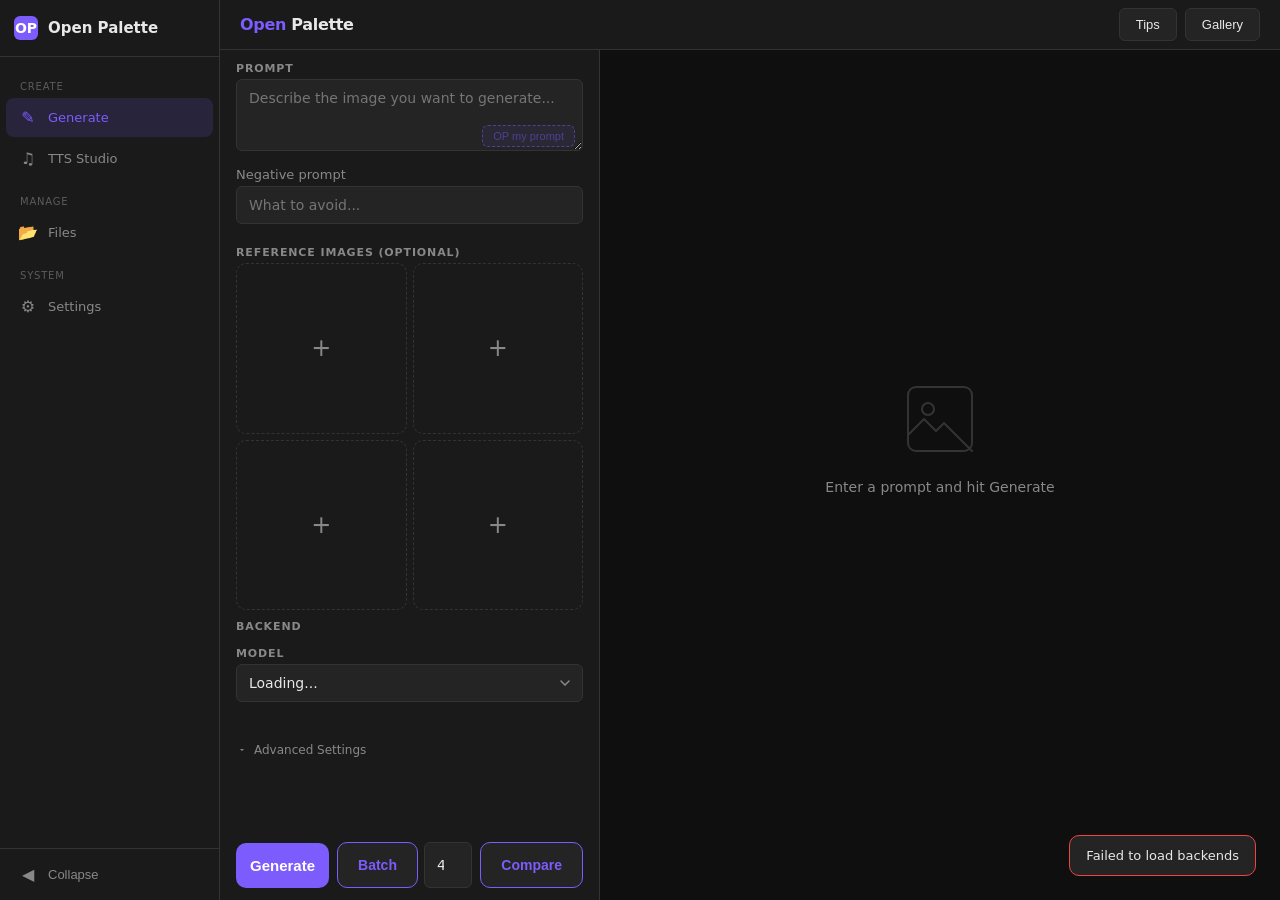
==== commit 65fb2676: "Add persistent sidebar navigation across all pages Collapsible left sidebar with nav links: Generate" ====
--- a/static/index.html
+++ b/static/index.html
@@ -5,6 +5,8 @@
   <meta name="viewport" content="width=device-width, initial-scale=1.0">
   <title>Open Palette</title>
   <link rel="stylesheet" href="/static/css/style.css">
+  <link rel="stylesheet" href="/static/css/nav.css">
+  <script src="/static/js/nav.js"></script>
 </head>
 <body>
   <div class="app">
@@ -12,7 +14,6 @@
       <h1><span>Open</span> Palette</h1>
       <div class="header-actions">
         <button class="btn" id="btn-tips">Tips</button>
-        <a href="/settings" class="btn">Settings</a>
         <button class="btn" id="btn-gallery-toggle">Gallery</button>
       </div>
     </header>
--- a/static/css/nav.css
+++ b/static/css/nav.css
@@ -0,0 +1,202 @@
+/* Persistent sidebar navigation */
+
+.app-shell {
+  display: flex;
+  min-height: 100vh;
+}
+
+/* --- Sidebar --- */
+.sidebar-nav {
+  width: 220px;
+  min-width: 220px;
+  background: var(--surface);
+  border-right: 1px solid var(--border);
+  display: flex;
+  flex-direction: column;
+  transition: width 0.2s, min-width 0.2s;
+  overflow: hidden;
+  z-index: 50;
+}
+.sidebar-nav.collapsed {
+  width: 52px;
+  min-width: 52px;
+}
+
+/* Logo area */
+.sidebar-brand {
+  padding: 16px 14px;
+  border-bottom: 1px solid var(--border);
+  display: flex;
+  align-items: center;
+  gap: 10px;
+  white-space: nowrap;
+}
+.sidebar-brand .brand-icon {
+  width: 24px;
+  height: 24px;
+  min-width: 24px;
+  background: var(--accent);
+  border-radius: 6px;
+  display: flex;
+  align-items: center;
+  justify-content: center;
+  font-size: 14px;
+  color: #fff;
+  font-weight: 700;
+}
+.sidebar-brand .brand-text {
+  font-size: 15px;
+  font-weight: 700;
+  color: var(--text);
+}
+.sidebar-nav.collapsed .brand-text { display: none; }
+
+/* Nav items */
+.sidebar-links {
+  flex: 1;
+  padding: 8px 6px;
+  display: flex;
+  flex-direction: column;
+  gap: 2px;
+}
+.nav-link {
+  display: flex;
+  align-items: center;
+  gap: 10px;
+  padding: 10px 12px;
+  border-radius: 8px;
+  color: var(--text-dim);
+  text-decoration: none;
+  font-size: 13px;
+  white-space: nowrap;
+  transition: all 0.15s;
+}
+.nav-link:hover {
+  background: var(--surface-2);
+  color: var(--text);
+}
+.nav-link.active {
+  background: var(--accent-dim);
+  color: var(--accent);
+}
+.nav-link .nav-icon {
+  width: 20px;
+  min-width: 20px;
+  text-align: center;
+  font-size: 16px;
+}
+.nav-link .nav-label {}
+.sidebar-nav.collapsed .nav-label { display: none; }
+.sidebar-nav.collapsed .nav-link { justify-content: center; padding: 10px 0; }
+
+/* Section divider */
+.nav-section {
+  font-size: 10px;
+  text-transform: uppercase;
+  letter-spacing: 0.08em;
+  color: var(--text-dim);
+  padding: 16px 14px 4px;
+  opacity: 0.6;
+}
+.sidebar-nav.collapsed .nav-section { display: none; }
+
+/* Collapse toggle */
+.sidebar-footer {
+  padding: 8px 6px;
+  border-top: 1px solid var(--border);
+}
+.sidebar-toggle {
+  display: flex;
+  align-items: center;
+  gap: 10px;
+  padding: 8px 12px;
+  border-radius: 8px;
+  background: none;
+  border: none;
+  color: var(--text-dim);
+  cursor: pointer;
+  width: 100%;
+  font-size: 13px;
+  white-space: nowrap;
+}
+.sidebar-toggle:hover { background: var(--surface-2); color: var(--text); }
+.sidebar-toggle .toggle-icon {
+  width: 20px;
+  min-width: 20px;
+  text-align: center;
+  font-size: 16px;
+  transition: transform 0.2s;
+}
+.sidebar-nav.collapsed .sidebar-toggle { justify-content: center; }
+.sidebar-nav.collapsed .sidebar-toggle .toggle-label { display: none; }
+.sidebar-nav.collapsed .toggle-icon { transform: rotate(180deg); }
+
+/* --- Page content area --- */
+.page-content {
+  flex: 1;
+  min-width: 0;
+  display: flex;
+  flex-direction: column;
+}
+
+/* Mobile header (hidden on desktop) */
+.mobile-header {
+  display: none;
+  align-items: center;
+  gap: 12px;
+  padding: 10px 16px;
+  background: var(--surface);
+  border-bottom: 1px solid var(--border);
+}
+.mobile-header .hamburger {
+  background: none;
+  border: none;
+  color: var(--text);
+  font-size: 22px;
+  cursor: pointer;
+  padding: 4px;
+}
+.mobile-header .mobile-title {
+  font-size: 15px;
+  font-weight: 600;
+}
+
+/* Mobile overlay */
+.sidebar-overlay {
+  display: none;
+  position: fixed;
+  inset: 0;
+  background: rgba(0,0,0,0.5);
+  z-index: 49;
+}
+
+/* --- Responsive --- */
+@media (max-width: 768px) {
+  .sidebar-nav {
+    position: fixed;
+    left: -260px;
+    top: 0;
+    bottom: 0;
+    width: 240px;
+    min-width: 240px;
+    z-index: 50;
+    transition: left 0.25s;
+  }
+  .sidebar-nav.mobile-open {
+    left: 0;
+  }
+  .sidebar-nav.collapsed {
+    width: 240px;
+    min-width: 240px;
+  }
+  .sidebar-nav.collapsed .nav-label,
+  .sidebar-nav.collapsed .brand-text,
+  .sidebar-nav.collapsed .nav-section,
+  .sidebar-nav.collapsed .toggle-label {
+    display: inline;
+  }
+  .sidebar-nav.collapsed .nav-link { justify-content: flex-start; padding: 10px 12px; }
+  .sidebar-footer { display: none; }
+  .mobile-header { display: flex; }
+  .sidebar-overlay.active { display: block; }
+}
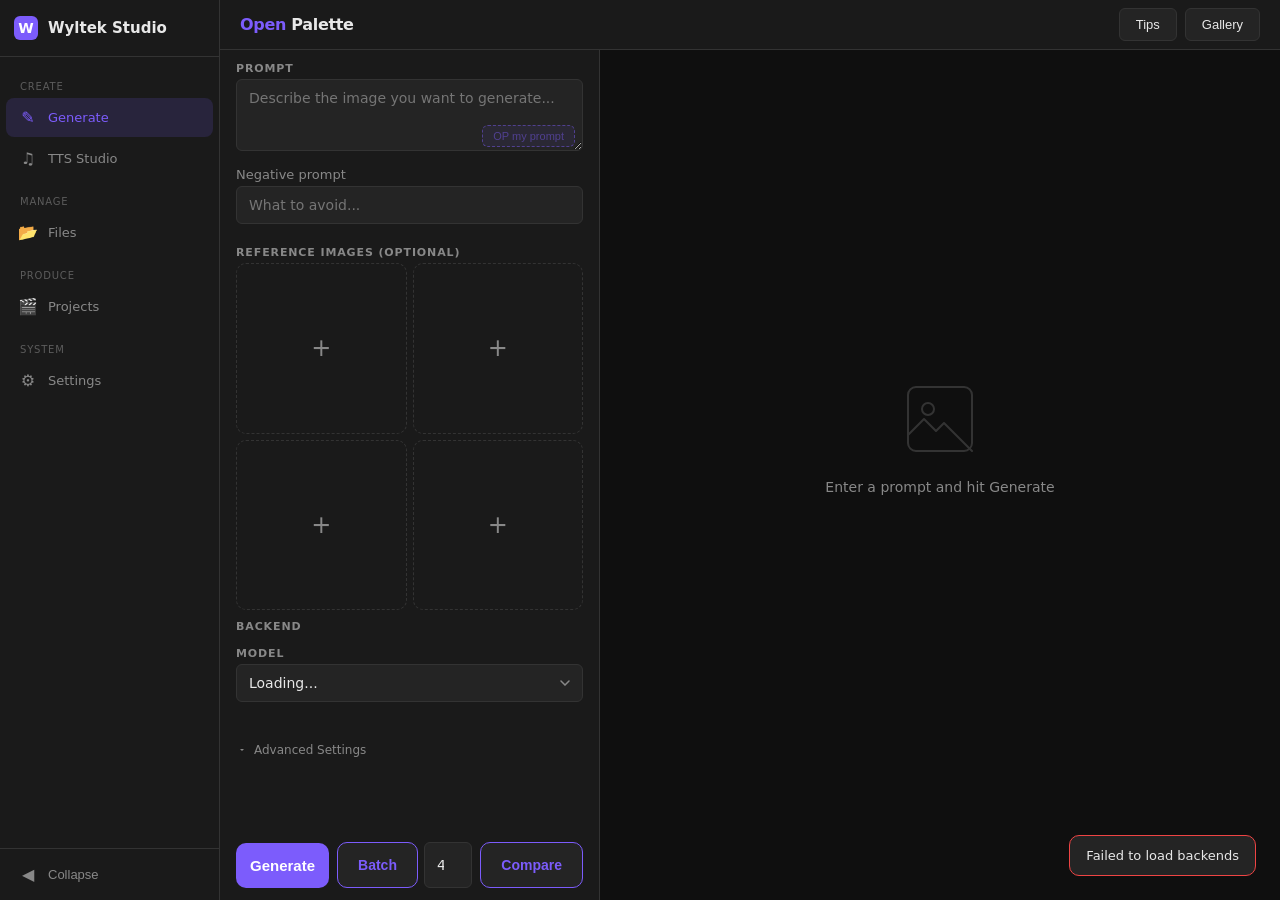
==== commit 116e74a7: "Rename to Wyltek Studio by Wyltek Industries Full rebrand from Open Palette to Wyltek Studio across " ====
--- a/static/index.html
+++ b/static/index.html
@@ -3,7 +3,7 @@
 <head>
   <meta charset="UTF-8">
   <meta name="viewport" content="width=device-width, initial-scale=1.0">
-  <title>Open Palette</title>
+  <title>Wyltek Studio</title>
   <link rel="stylesheet" href="/static/css/style.css">
   <link rel="stylesheet" href="/static/css/nav.css">
   <script src="/static/js/nav.js"></script>
